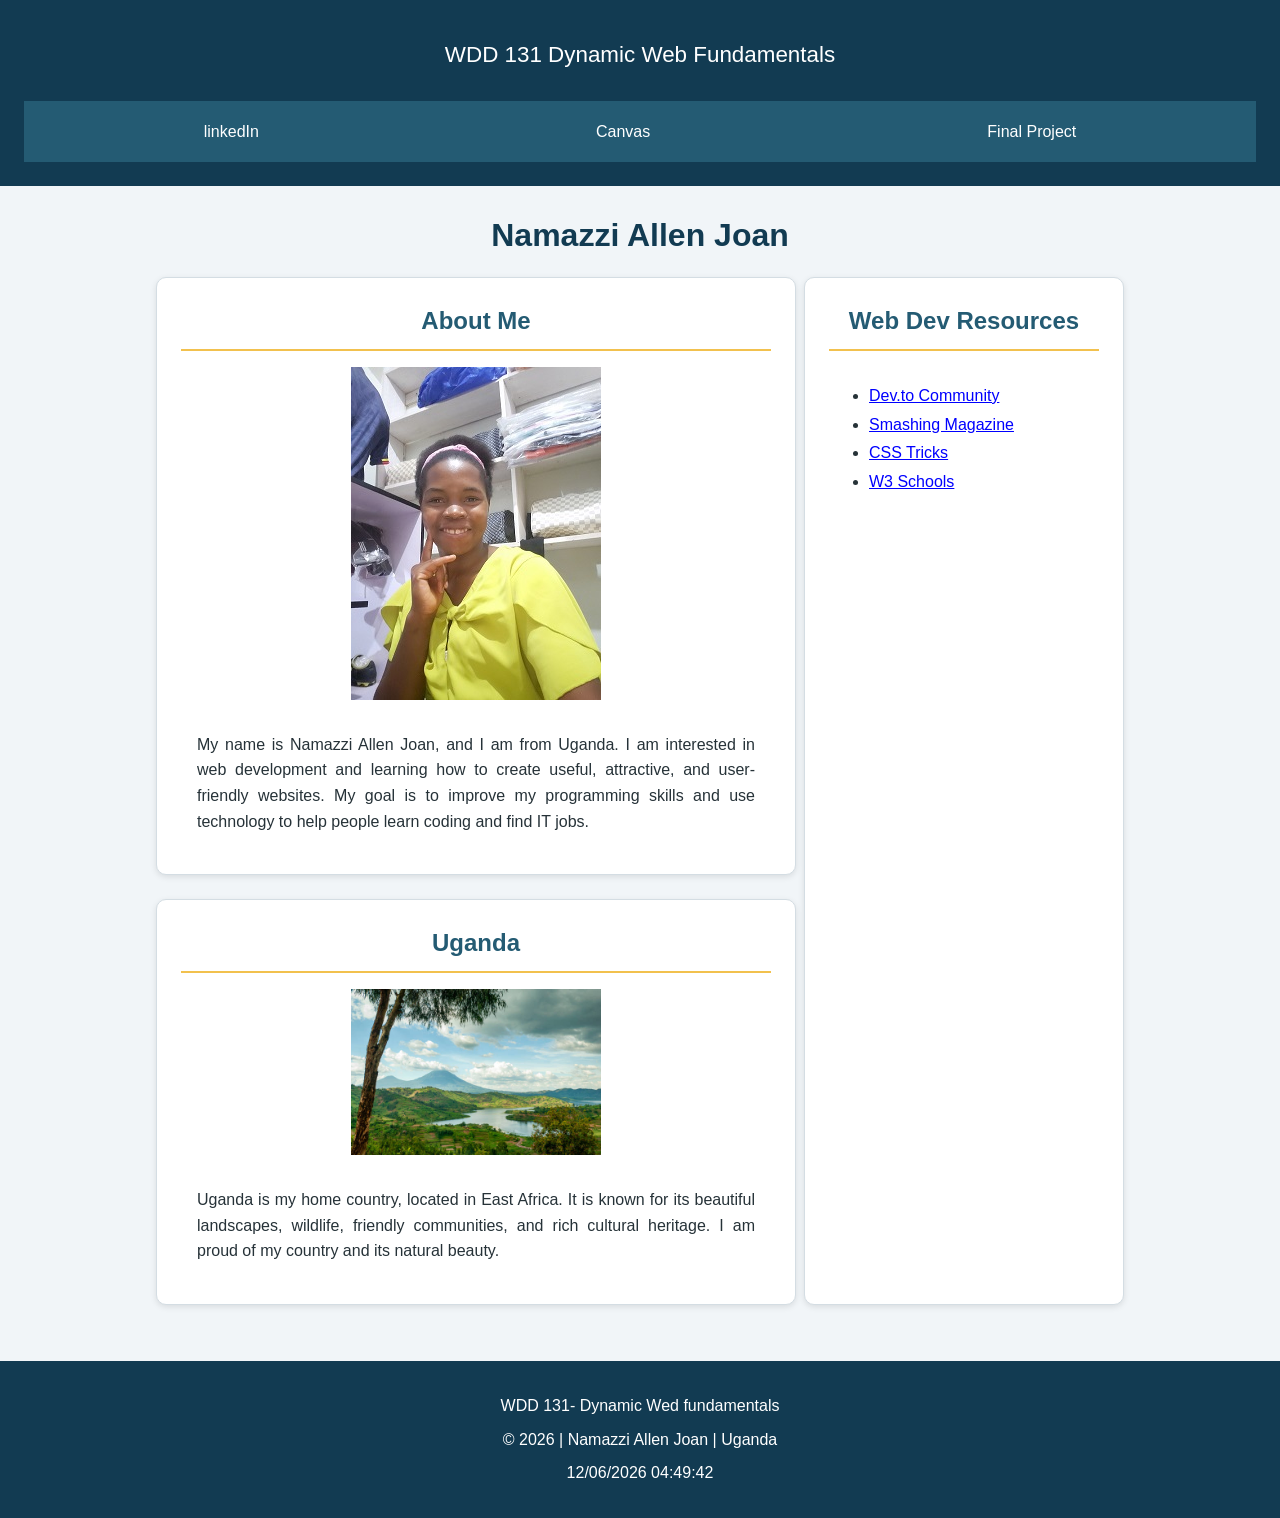
==== index.html @ fd0b81b9 "Final touch of the week 1 Homepage" ====
<!DOCTYPE html>
<html lang="en">
<head>
     <meta charset="UTF-8">
     <meta name="viewport" content="width=device-width">
     <title>WDD 131 - Dynamic Web Fundamentals - Namazzi Allen Joan</title>
     <meta name="description" content="WDD 131 - Dynamic Wed Fundamentals, by Namazzi Allen Joan. learn about my background, web development studies, personal interests and goals. ">
     <meta name="author" content="Namazzi Allen Joan">
     <link rel="stylesheet" href="styles/base.css">
     <script src="scripts/getdates.js" defer></script>
</head>
<body>
 <header>
  <span id="course-title">WDD 131 Dynamic Web Fundamentals</span>

  <nav>
    <a href="https://https://www.linkedin.com/in/namazzi-allen-joan-37a02a3b5/" target="_blank">linkedIn</a>
    <a href="https://byupw.instructure.com/" target="_blank">Canvas</a>
    <a href="final-project/">Final Project</a>
  </nav>
 </header>
 <main>
  <h1>Namazzi Allen Joan</h1>

  <div class="content-grid">
    <!--left column-->
    <div class="about-column">
      <section class="card">
         <h2>About Me</h2>
         <img src="images/allen.jpg" alt="Picture of Namazzi Allen Joan.">
         <p>
            My name is Namazzi Allen Joan, and I am from Uganda.
            I am interested in web development and learning how to
            create useful, attractive, and user-friendly websites.
            My goal is to improve my programming skills and use
            technology to help people learn coding and find IT jobs.
         </p>
      </section>
      <section class="card">
         <h2>Uganda</h2>
         <img src="images/uganda.jpg" alt="Beautiful scenery of Uganda">

         <p>
            Uganda is my home country, located in East Africa.
            It is known for its beautiful landscapes, wildlife,
            friendly communities, and rich cultural heritage.
            I am proud of my country and its natural beauty.
         </p>
      </section>
    </div>

     <section class="card resources">
      <h2>Web Dev Resources</h2>

       <ul>
          <li><a href="https://dev.to/">Dev.to Community</a></li>
          <li><a href="https://www.smashingmagazine.com/">Smashing Magazine</a></li>
          <li><a href="https://css-tricks.com/">CSS Tricks</a></li>
          <li><a href="https://www.w3schools.com/">W3 Schools</a></li>
       </ul>
     </section>
  </div>
 </main>
 <footer>
    <p>WDD 131- Dynamic Wed fundamentals </p>
    <p>
      ©  <span id="currentyear"></span> | Namazzi Allen Joan | Uganda
    </p>

    <p id="lastModified"></p>
  </footer>
</body>
</html>
---- styles/base.css ----
* {
  margin: 0;
  padding: 0;
  box-sizing: border-box;
}
body {
  font-family: 'Roboto',sans-serif;
  line-height: 1.6;
  color: #263238;
  background-color: #f1f5f8;
}
header {
  background-color:  #123b52;
  color: white;
  text-align: center;
  padding: 1.5rem;
}
#course-title{
  display: block;
  padding: 0.8rem;
  margin-bottom: 1rem;
  font-family: 'Montserrat',sans-serif;
  font-size: 1.4rem;
}
nav{
  display: flex;
  justify-content: space-around;
  align-items: center;
  background-color: #245b73;
  padding: 0.7rem;
}
nav a{
  color: white;
  text-decoration: none;
  padding: 0.4rem 1rem;
  border-radius: 5px;
  font-weight: 500;
}
nav a:hover{
  background-color: #f2c14e;
  color: #123b52;
  border-radius: 5px;
}
main{
  max-width: 1000px;
  margin: 1.5rem auto;
  padding: 0 1rem;
}
h1{
  text-align: center;
  font-family: 'Montserrat', sans-serif;
  color: #123b52;
  font-size: 2rem;
  margin-bottom: 1rem;
}
.content-grid{
  display: grid;
  grid-template-columns: 2fr 1fr;
  gap: 0.5rem;
}
.card {
  background-color: white;
  border: 1px solid #d4dde3;
  border-radius: 10px;
  padding: 1.5rem;
  margin-bottom: 1.5rem;
  overflow: hidden;
  box-shadow: 0 2px 6px rgba(0, 0, 0, 0.1);
}
.card h2 {
  color: #245b73;
  text-align: center;
  border-bottom: 2px solid #f2c14e;
  padding-bottom: 0.5rem;
  margin-bottom: 1rem;
}
.card p {
  text-align: justify;
  padding: 1rem;
}
.resources ul {
  padding: 1rem 2.5rem;
}

.resources li {
  margin-bottom: 0.2rem;
}

.resources a {
  color: blue;
}
@media screen and (max-width: 650px) {
  .content-grid {
  grid-template-columns: 1fr;
 }
}
footer {
  background-color: #123b52;
  color: white;
  text-align: center;
  padding: 1.5rem;
  margin-top: 2rem;
}
footer p {
  margin: 0.5rem;
}
nav {
  display: flex;
  justify-content: space-around;
  align-items: center;
  flex-direction: row;
  background-color: #245b73;
  padding: 0.7rem;
}
nav a {
  text-align: center;
}
.card img {
  float: none;
  display: block;
  width: 100%;
  max-width: 250px;
  margin: 0 auto 1rem;
}
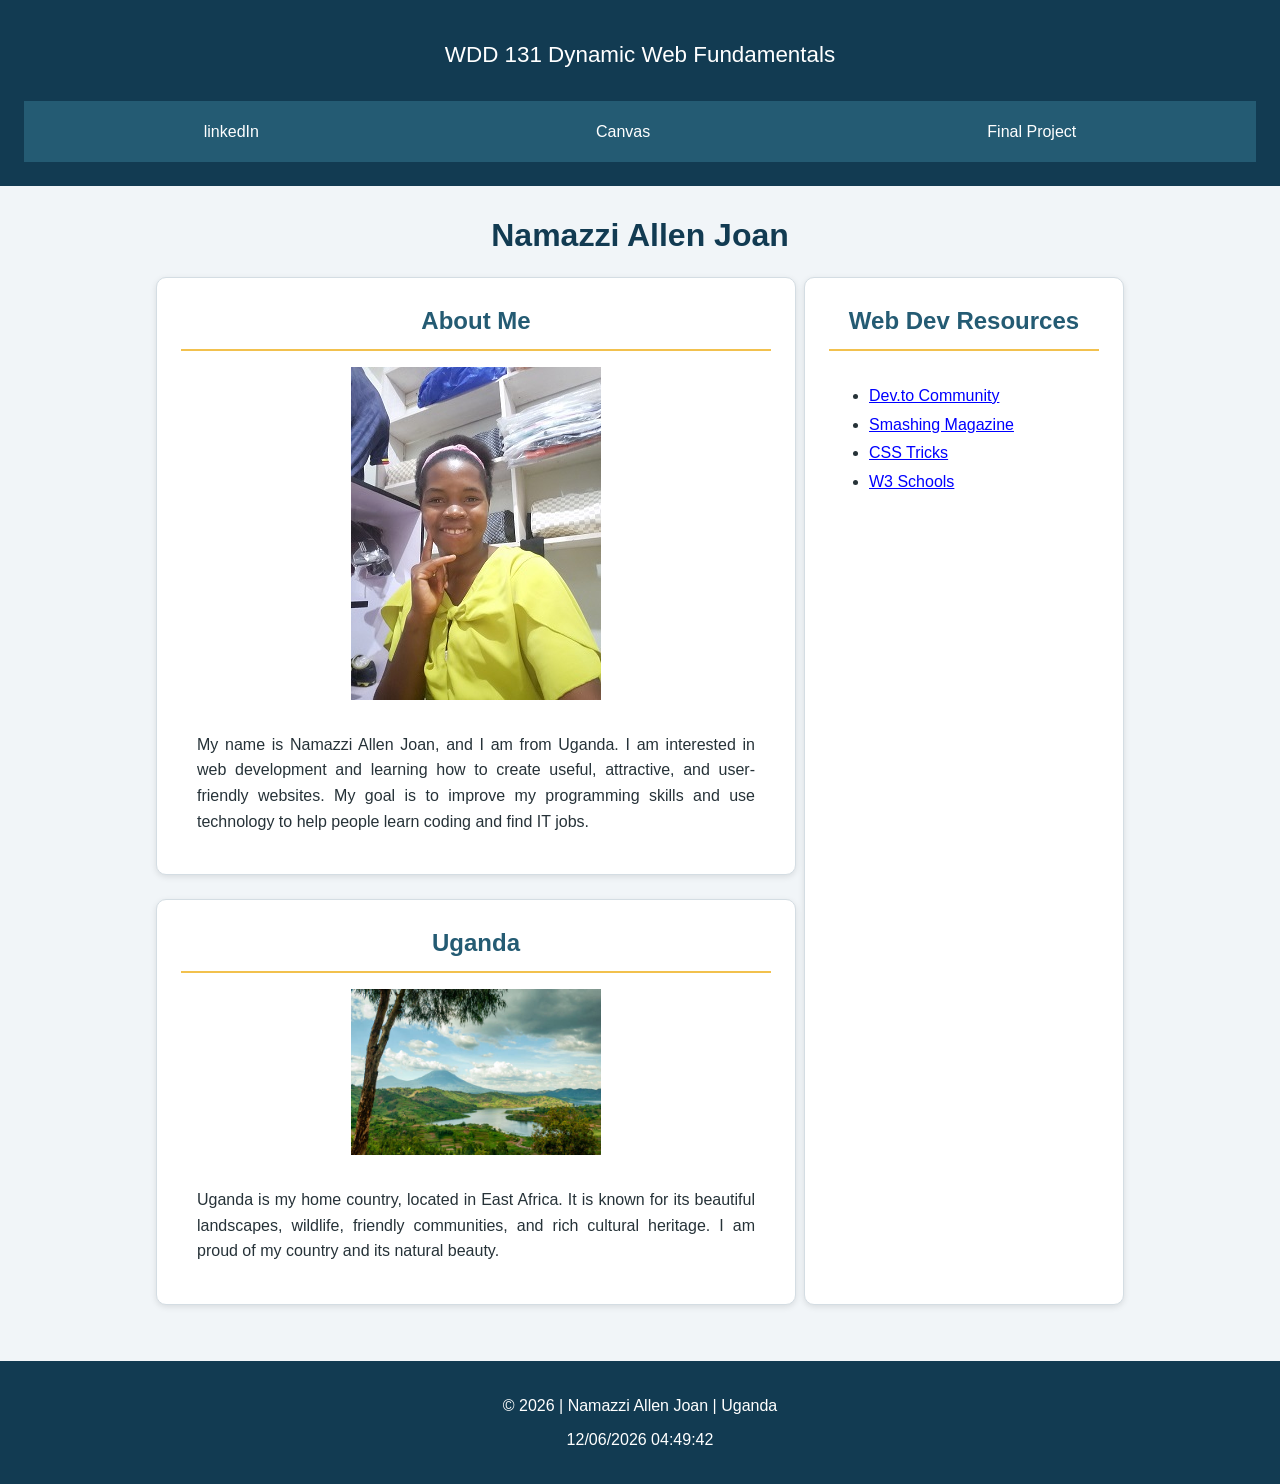
==== commit eae611b8: "collections" ====
--- a/index.html
+++ b/index.html
@@ -2,7 +2,7 @@
 <html lang="en">
 <head>
      <meta charset="UTF-8">
-     <meta name="viewport" content="width=device-width">
+     <meta name="viewport" content="width=device-width, initial-scale=1.0">
      <title>WDD 131 - Dynamic Web Fundamentals - Namazzi Allen Joan</title>
      <meta name="description" content="WDD 131 - Dynamic Wed Fundamentals, by Namazzi Allen Joan. learn about my background, web development studies, personal interests and goals. ">
      <meta name="author" content="Namazzi Allen Joan">
@@ -62,7 +62,6 @@
   </div>
  </main>
  <footer>
-    <p>WDD 131- Dynamic Wed fundamentals </p>
     <p>
       ©  <span id="currentyear"></span> | Namazzi Allen Joan | Uganda
     </p>
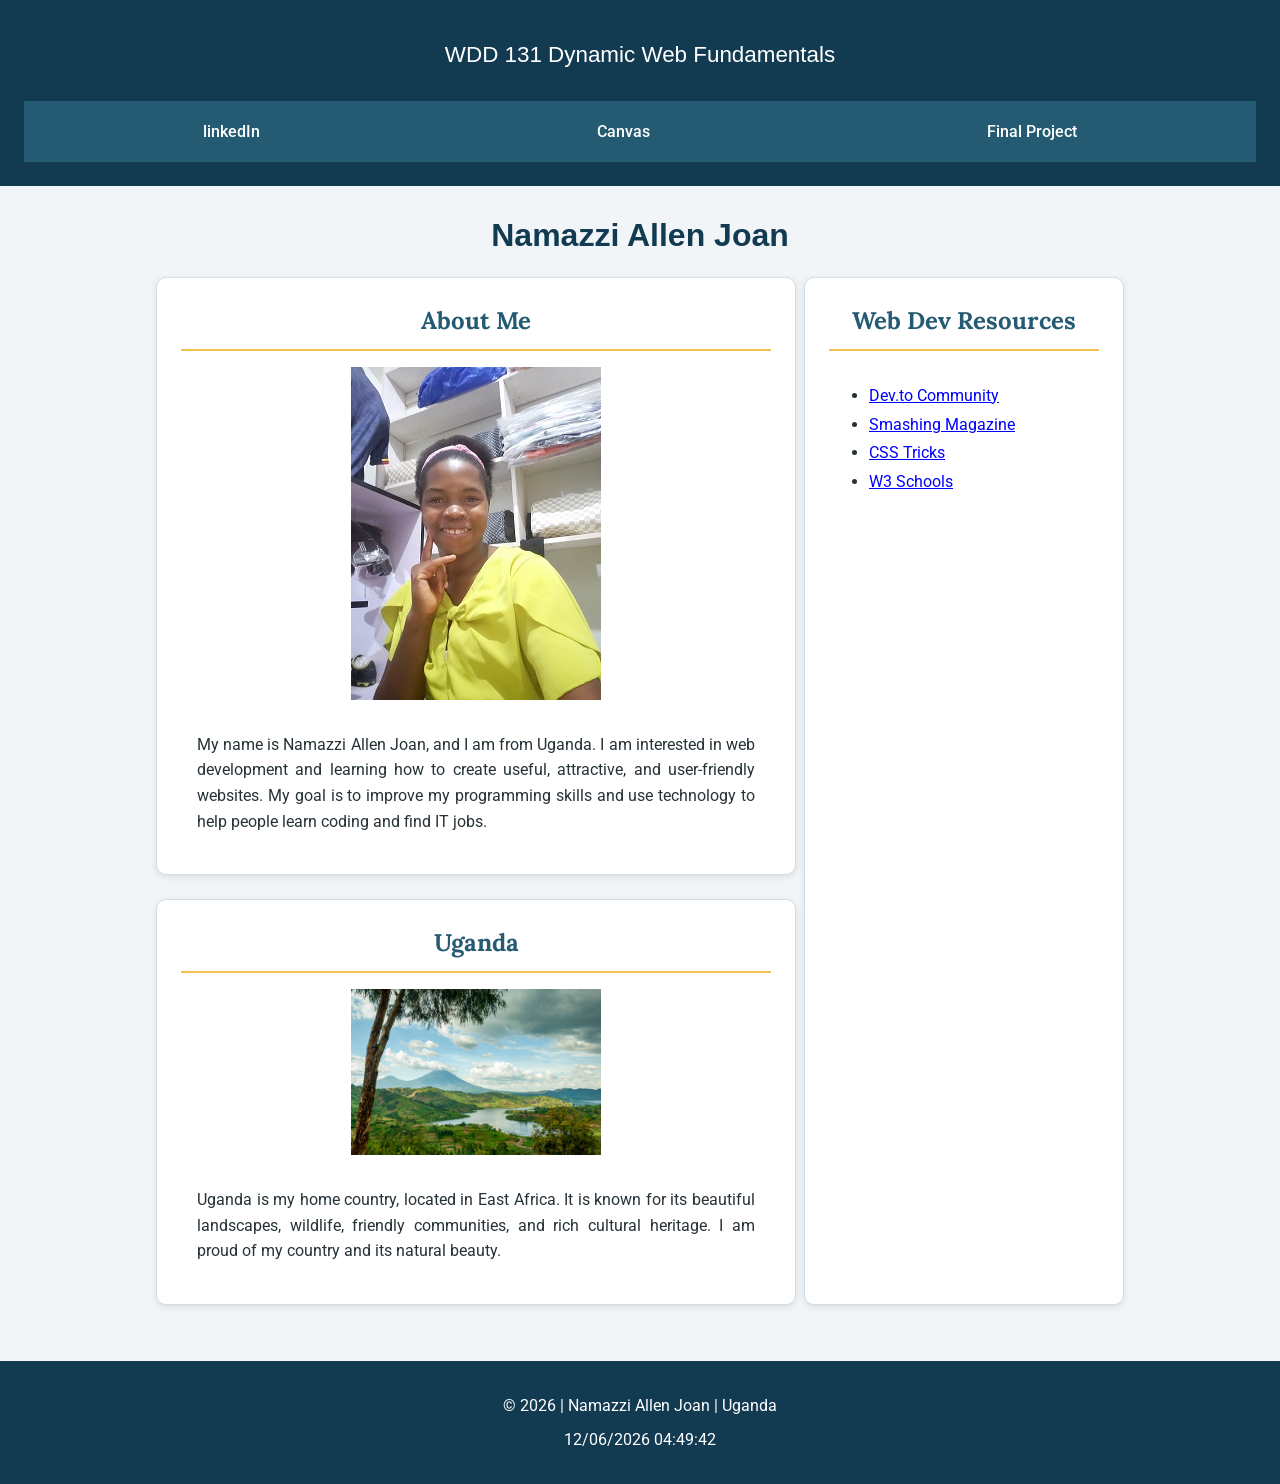
==== commit f5a56485: "Changes" ====
--- a/index.html
+++ b/index.html
@@ -6,6 +6,10 @@
      <title>WDD 131 - Dynamic Web Fundamentals - Namazzi Allen Joan</title>
      <meta name="description" content="WDD 131 - Dynamic Wed Fundamentals, by Namazzi Allen Joan. learn about my background, web development studies, personal interests and goals. ">
      <meta name="author" content="Namazzi Allen Joan">
+     
+     <link rel="preconnect" href="https://fonts.googleapis.com">
+     <link rel="preconnect" href="https://fonts.gstatic.com" crossorigin>
+     <link href="https://fonts.googleapis.com/css2?family=Roboto:wght@400;500;700&family=Lora:wght@400;500;700&display=swap" rel="stylesheet">
      <link rel="stylesheet" href="styles/base.css">
      <script src="scripts/getdates.js" defer></script>
 </head>
--- a/styles/base.css
+++ b/styles/base.css
@@ -8,6 +8,9 @@
   line-height: 1.6;
   color: #263238;
   background-color: #f1f5f8;
+}
+h1,h2,h3{
+  font-family: "Lora", serif;
 }
 header {
   background-color:  #123b52;
